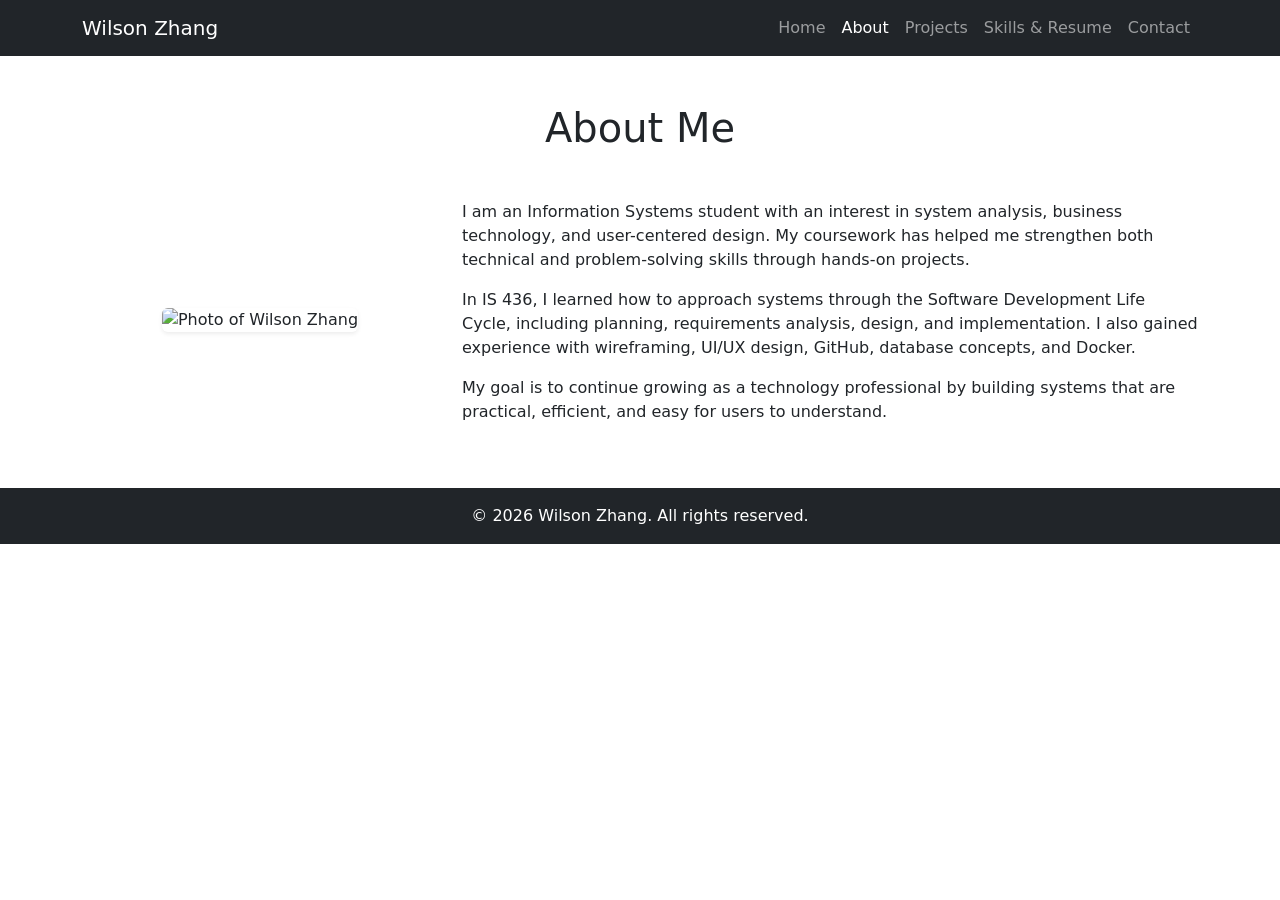
==== about.html @ ab34f325 "added folder structure, images,  setup" ====
<!DOCTYPE html>
<html lang="en">
<head>
  <meta charset="UTF-8" />
  <meta name="viewport" content="width=device-width, initial-scale=1.0" />
  <title>About Me | Wilson Zhang</title>
  <link
    href="https://cdn.jsdelivr.net/npm/bootstrap@5.3.3/dist/css/bootstrap.min.css"
    rel="stylesheet"
  />
  <link rel="stylesheet" href="css/style.css" />
</head>
<body>

  <nav class="navbar navbar-expand-lg navbar-dark bg-dark">
    <div class="container">
      <a class="navbar-brand" href="index.html">Wilson Zhang</a>
      <button class="navbar-toggler" type="button" data-bs-toggle="collapse" data-bs-target="#navMenu">
        <span class="navbar-toggler-icon"></span>
      </button>
      <div class="collapse navbar-collapse" id="navMenu">
        <ul class="navbar-nav ms-auto">
          <li class="nav-item"><a class="nav-link" href="index.html">Home</a></li>
          <li class="nav-item"><a class="nav-link active" href="about.html">About</a></li>
          <li class="nav-item"><a class="nav-link" href="projects.html">Projects</a></li>
          <li class="nav-item"><a class="nav-link" href="skills.html">Skills & Resume</a></li>
          <li class="nav-item"><a class="nav-link" href="contact.html">Contact</a></li>
        </ul>
      </div>
    </div>
  </nav>

  <section class="py-5">
    <div class="container">
      <h1 class="text-center mb-5">About Me</h1>
      <div class="row align-items-center">
        <div class="col-md-4 text-center">
          <img src="images/profile.jpg" alt="Photo of Wilson Zhang" class="img-fluid rounded shadow-sm">
        </div>
        <div class="col-md-8">
          <p>
            I am an Information Systems student with an interest in system analysis, business technology, and user-centered design.
            My coursework has helped me strengthen both technical and problem-solving skills through hands-on projects.
          </p>
          <p>
            In IS 436, I learned how to approach systems through the Software Development Life Cycle, including planning,
            requirements analysis, design, and implementation. I also gained experience with wireframing, UI/UX design,
            GitHub, database concepts, and Docker.
          </p>
          <p>
            My goal is to continue growing as a technology professional by building systems that are practical, efficient,
            and easy for users to understand.
          </p>
        </div>
      </div>
    </div>
  </section>

  <footer class="bg-dark text-white text-center py-3">
    <p class="mb-0">&copy; 2026 Wilson Zhang. All rights reserved.</p>
  </footer>

  <script src="https://cdn.jsdelivr.net/npm/bootstrap@5.3.3/dist/js/bootstrap.bundle.min.js"></script>
</body>
</html>
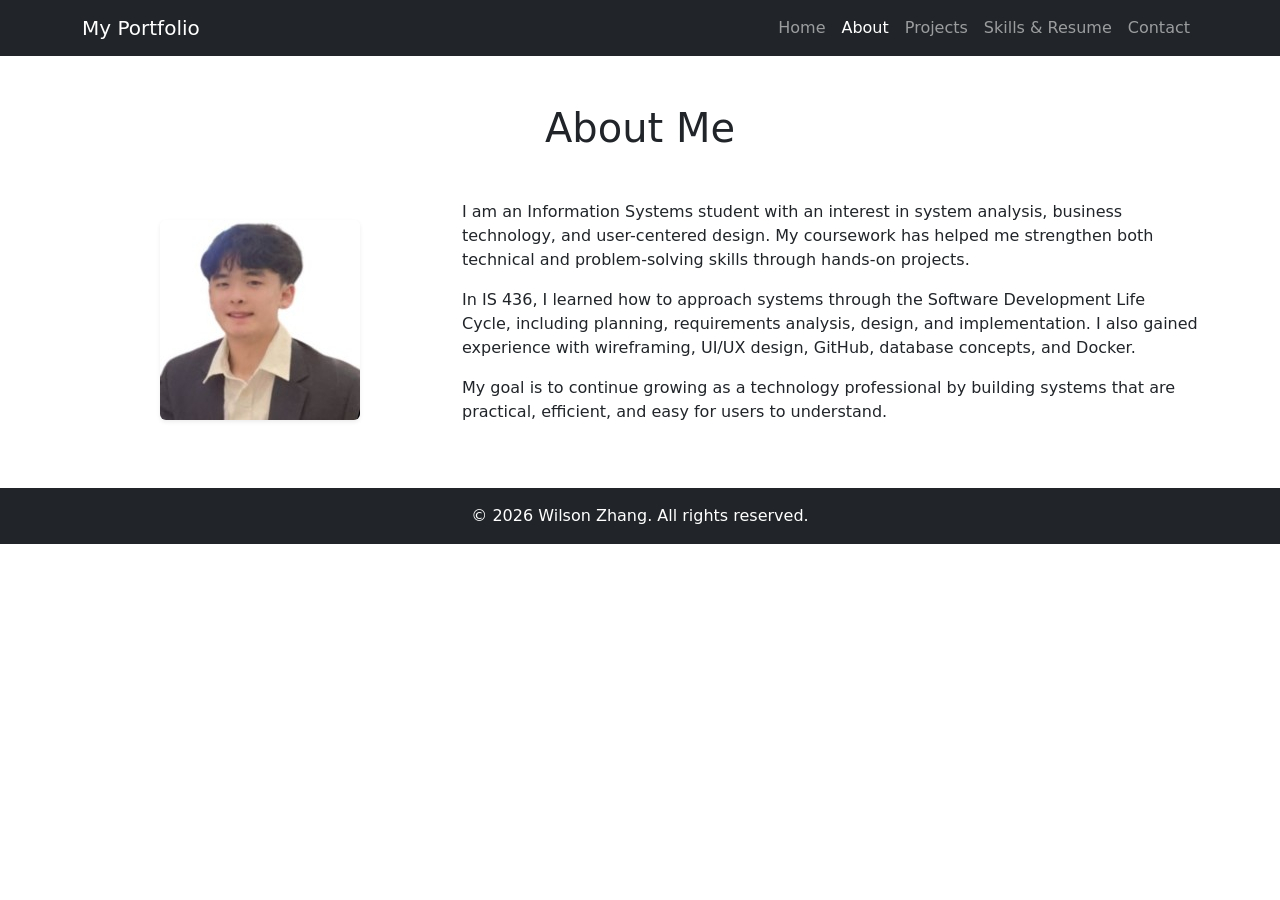
==== commit 677048b4: "added my portfolio to navbar (top left)" ====
--- a/about.html
+++ b/about.html
@@ -14,7 +14,7 @@
 
   <nav class="navbar navbar-expand-lg navbar-dark bg-dark">
     <div class="container">
-      <a class="navbar-brand" href="index.html">Wilson Zhang</a>
+      <a class="navbar-brand" href="index.html">My Portfolio</a>
       <button class="navbar-toggler" type="button" data-bs-toggle="collapse" data-bs-target="#navMenu">
         <span class="navbar-toggler-icon"></span>
       </button>
